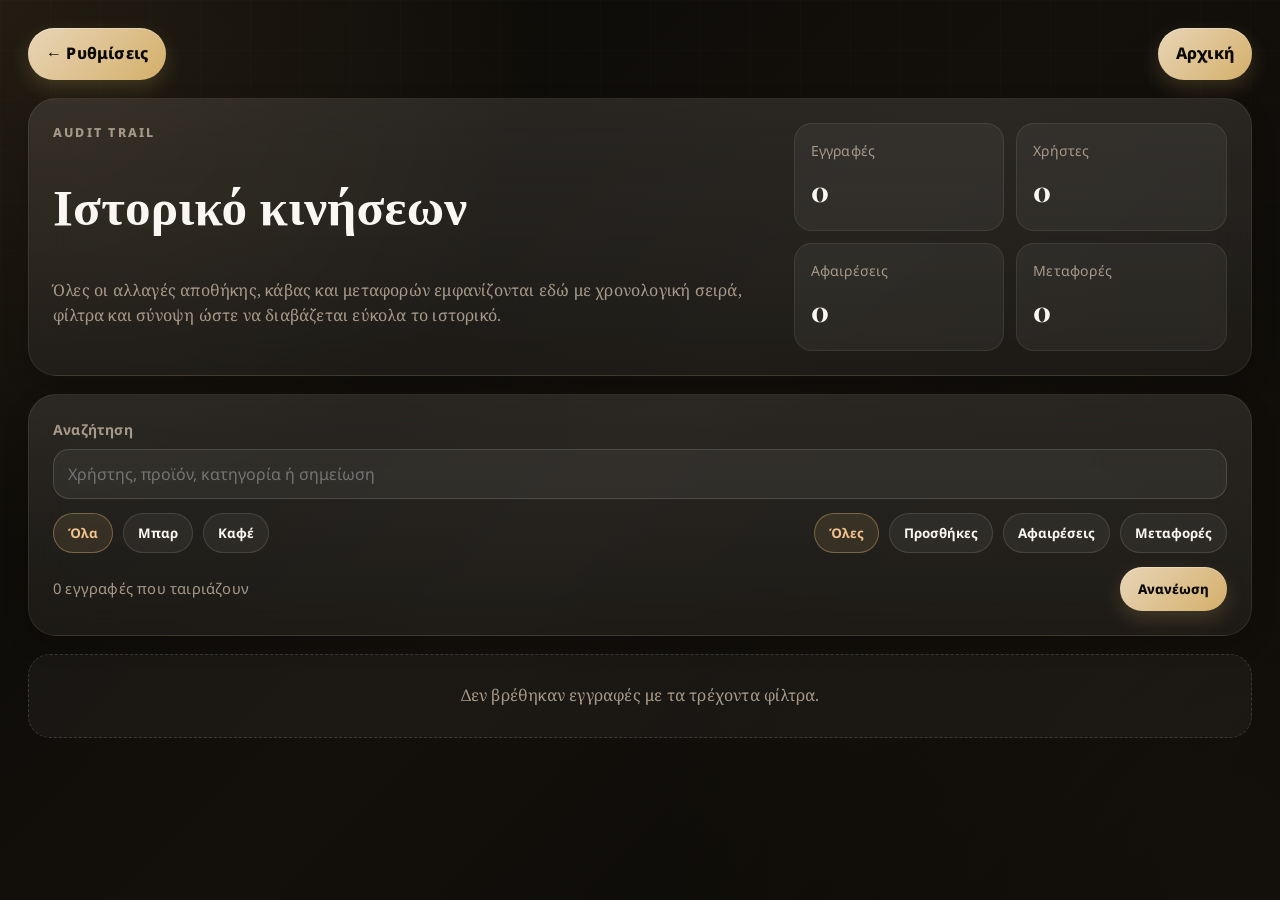
==== templates/history.html @ 44eb46d0 "try to fix the history" ====
<!doctype html>
<html lang="el">
  <head>
    <meta charset="UTF-8" />
    <meta name="viewport" content="width=device-width, initial-scale=1.0, viewport-fit=cover" />
    <meta name="description" content="BarMGR history timeline and audit log." />
    <meta name="theme-color" content="#0a0906" />
    <meta name="apple-mobile-web-app-capable" content="yes" />
    <meta name="apple-mobile-web-app-status-bar-style" content="black-translucent" />
    <title>Ιστορικό | BarMGR</title>

    <style>
      @import url('https://fonts.googleapis.com/css2?family=Playfair+Display:wght@600;700;800&family=Noto+Serif:wght@400;500;600;700&family=Noto+Sans:wght@400;500;600;700;800&display=swap&subset=greek,latin');

      :root {
        color-scheme: dark;
        --page-padding: 28px;
        --bg: #0a0906;
        --panel: rgba(255, 248, 238, 0.06);
        --panel-strong: rgba(255, 248, 238, 0.1);
        --panel-border: rgba(205, 180, 140, 0.12);
        --text: #faf7f2;
        --muted: #a89a8a;
        --gold: #d4af6a;
        --gold-soft: rgba(212, 175, 106, 0.12);
        --success: #8fe8ad;
        --danger: #ff8b8b;
        --info: #89b4ff;
        --shadow: 0 25px 50px rgba(0, 0, 0, 0.5);
        --shadow-sm: 0 10px 25px rgba(0, 0, 0, 0.2);
      }

      * {
        box-sizing: border-box;
      }

      html {
        scroll-behavior: smooth;
      }

      body {
        min-height: 100vh;
        margin: 0;
        font-family: "Noto Serif", Georgia, serif;
        color: var(--text);
        background:
          radial-gradient(circle at top left, rgba(212, 175, 106, 0.12), transparent 35%),
          radial-gradient(circle at bottom right, rgba(101, 75, 45, 0.1), transparent 40%),
          linear-gradient(135deg, #0a0906 0%, #13100c 50%, #0a0906 100%);
        padding: var(--page-padding);
        line-height: 1.6;
        letter-spacing: 0.2px;
      }

      body::before {
        content: "";
        position: fixed;
        inset: 0;
        pointer-events: none;
        background-image:
          linear-gradient(rgba(255, 255, 255, 0.015) 1px, transparent 1px),
          linear-gradient(90deg, rgba(255, 255, 255, 0.015) 1px, transparent 1px);
        background-size: 50px 50px;
        mask-image: linear-gradient(to bottom, black, transparent 80%);
        z-index: 0;
      }

      .layout {
        position: relative;
        z-index: 1;
        width: min(1680px, 100%);
        margin: 0 auto;
        display: grid;
        gap: 18px;
      }

      .topbar {
        display: flex;
        justify-content: space-between;
        align-items: center;
        gap: 16px;
        flex-wrap: wrap;
      }

      .back-link,
      .ghost-link {
        display: inline-flex;
        align-items: center;
        gap: 10px;
        padding: 13px 18px;
        border-radius: 999px;
        background: linear-gradient(135deg, #e8d5b7, #d4af6a);
        color: #0a0906;
        font-weight: 800;
        box-shadow:
          0 8px 20px rgba(212, 175, 106, 0.2),
          inset 0 1px 0 rgba(255, 255, 255, 0.3);
        text-decoration: none;
        border: none;
        cursor: pointer;
        transition: transform 0.18s ease, filter 0.18s ease;
        font-family: "Noto Sans", sans-serif;
      }

      .back-link:hover,
      .ghost-link:hover {
        transform: translateY(-1px);
        filter: brightness(1.03);
      }

      .page-title {
        margin: 0;
        font-family: "Playfair Display", Georgia, serif;
        font-size: clamp(2rem, 4vw, 3.4rem);
        line-height: 1.05;
      }

      .page-subtitle {
        margin: 10px 0 0;
        color: var(--muted);
        max-width: 760px;
        font-family: "Noto Serif", serif;
      }

      .panel {
        border: 1px solid var(--panel-border);
        border-radius: 28px;
        background:
          linear-gradient(180deg, rgba(255, 248, 238, 0.08), rgba(255, 248, 238, 0.02)),
          rgba(255, 255, 255, 0.032);
        box-shadow: var(--shadow-sm);
        backdrop-filter: blur(20px);
        padding: 24px;
      }

      .hero {
        display: grid;
        grid-template-columns: 1.25fr 0.75fr;
        gap: 18px;
      }

      .hero-copy,
      .hero-stats {
        display: grid;
        gap: 14px;
      }

      .eyebrow {
        margin: 0;
        text-transform: uppercase;
        letter-spacing: 0.18em;
        color: var(--muted);
        font-size: 0.78rem;
        font-weight: 800;
        font-family: "Noto Sans", sans-serif;
      }

      .stat-grid {
        display: grid;
        grid-template-columns: repeat(2, minmax(0, 1fr));
        gap: 12px;
      }

      .stat-card {
        padding: 16px;
        border-radius: 18px;
        background: rgba(255, 255, 255, 0.05);
        border: 1px solid rgba(255, 255, 255, 0.08);
      }

      .stat-label {
        display: block;
        margin-bottom: 8px;
        color: var(--muted);
        font-size: 0.88rem;
        font-family: "Noto Sans", sans-serif;
      }

      .stat-value {
        font-family: "Playfair Display", Georgia, serif;
        font-size: 1.7rem;
        font-weight: 800;
      }

      .toolbar {
        display: grid;
        gap: 14px;
      }

      .field-group {
        display: grid;
        gap: 8px;
      }

      .field-group label {
        color: var(--muted);
        font-size: 0.88rem;
        font-family: "Noto Sans", sans-serif;
        font-weight: 700;
      }

      .field {
        width: 100%;
        border-radius: 16px;
        border: 1px solid rgba(255, 255, 255, 0.14);
        background: rgba(255, 255, 255, 0.05);
        color: var(--text);
        outline: none;
        font-size: 1rem;
        padding: 13px 14px;
        font-family: "Noto Sans", sans-serif;
      }

      .field:focus {
        border-color: rgba(212, 175, 106, 0.65);
        box-shadow: 0 0 0 4px rgba(212, 175, 106, 0.12);
      }

      .filters {
        display: flex;
        flex-wrap: wrap;
        gap: 10px;
      }

      .chip {
        display: inline-flex;
        align-items: center;
        gap: 8px;
        padding: 10px 14px;
        border-radius: 999px;
        background: rgba(255, 255, 255, 0.05);
        color: var(--text);
        border: 1px solid rgba(255, 255, 255, 0.12);
        font-weight: 700;
        cursor: pointer;
        transition: all 0.18s ease;
        font-family: "Noto Sans", sans-serif;
      }

      .chip:hover {
        transform: translateY(-1px);
      }

      .chip.active {
        background: var(--gold-soft);
        border-color: rgba(212, 175, 106, 0.42);
        color: #f1c28b;
      }

      .chip small {
        color: inherit;
        opacity: 0.8;
      }

      .meta-row {
        display: flex;
        justify-content: space-between;
        align-items: center;
        gap: 12px;
        flex-wrap: wrap;
      }

      .results-count {
        color: var(--muted);
        font-size: 0.92rem;
        font-family: "Noto Sans", sans-serif;
      }

      .timeline {
        display: grid;
        gap: 18px;
      }

      .date-group {
        display: grid;
        gap: 12px;
      }

      .date-header {
        display: flex;
        justify-content: space-between;
        align-items: center;
        gap: 12px;
        flex-wrap: wrap;
        padding: 4px 4px 0;
      }

      .date-header h2 {
        margin: 0;
        font-family: "Playfair Display", Georgia, serif;
        font-size: 1.45rem;
      }

      .date-badge {
        padding: 8px 12px;
        border-radius: 999px;
        background: rgba(212, 175, 106, 0.12);
        color: #f1c28b;
        font-family: "Noto Sans", sans-serif;
        font-weight: 800;
        font-size: 0.84rem;
      }

      .entry-list {
        display: grid;
        gap: 12px;
      }

      .entry-card {
        display: grid;
        gap: 14px;
        padding: 18px;
        border-radius: 22px;
        border: 1px solid rgba(255, 255, 255, 0.08);
        background: rgba(255, 255, 255, 0.05);
      }

      .entry-top {
        display: flex;
        justify-content: space-between;
        align-items: flex-start;
        gap: 12px;
        flex-wrap: wrap;
      }

      .entry-title {
        display: grid;
        gap: 4px;
      }

      .entry-title h3 {
        margin: 0;
        font-size: 1.08rem;
        font-weight: 800;
        line-height: 1.25;
      }

      .entry-title p {
        margin: 0;
        color: var(--muted);
        font-size: 0.92rem;
        font-family: "Noto Sans", sans-serif;
      }

      .entry-badges {
        display: flex;
        flex-wrap: wrap;
        gap: 8px;
        justify-content: flex-end;
      }

      .badge {
        display: inline-flex;
        align-items: center;
        gap: 6px;
        padding: 8px 11px;
        border-radius: 999px;
        font-size: 0.82rem;
        font-weight: 800;
        font-family: "Noto Sans", sans-serif;
      }

      .badge.location {
        background: rgba(212, 175, 106, 0.12);
        color: #f1c28b;
      }

      .badge.action.adjust {
        background: rgba(137, 180, 255, 0.12);
        color: var(--info);
      }

      .badge.action.remove {
        background: rgba(255, 139, 139, 0.12);
        color: var(--danger);
      }

      .badge.action.transfer {
        background: rgba(143, 232, 173, 0.12);
        color: var(--success);
      }

      .entry-grid {
        display: grid;
        grid-template-columns: repeat(4, minmax(0, 1fr));
        gap: 12px;
      }

      .kv {
        padding: 14px;
        border-radius: 16px;
        background: rgba(255, 255, 255, 0.04);
        border: 1px solid rgba(255, 255, 255, 0.06);
      }

      .kv span {
        display: block;
        color: var(--muted);
        font-size: 0.82rem;
        margin-bottom: 6px;
        font-family: "Noto Sans", sans-serif;
      }

      .kv strong {
        font-size: 0.98rem;
      }

      .delta {
        font-family: "Noto Sans", sans-serif;
        font-weight: 900;
      }

      .delta.positive {
        color: var(--success);
      }

      .delta.negative {
        color: var(--danger);
      }

      .note {
        margin: 0;
        color: var(--muted);
        font-size: 0.92rem;
        font-family: "Noto Sans", sans-serif;
        line-height: 1.55;
      }

      .empty-state,
      .error-state {
        padding: 28px;
        border-radius: 22px;
        border: 1px dashed rgba(255, 255, 255, 0.14);
        background: rgba(255, 255, 255, 0.04);
        color: var(--muted);
        text-align: center;
      }

      .error-state {
        color: var(--danger);
        border-color: rgba(255, 139, 139, 0.25);
      }

      .loading-state {
        display: inline-flex;
        align-items: center;
        gap: 10px;
        color: var(--muted);
        font-family: "Noto Sans", sans-serif;
      }

      .spinner {
        width: 18px;
        height: 18px;
        border-radius: 50%;
        border: 3px solid rgba(255, 255, 255, 0.18);
        border-top-color: var(--gold);
        animation: spin 0.9s linear infinite;
      }

      @keyframes spin {
        to {
          transform: rotate(360deg);
        }
      }

      @media (max-width: 1100px) {
        .hero {
          grid-template-columns: 1fr;
        }

        .entry-grid {
          grid-template-columns: repeat(2, minmax(0, 1fr));
        }
      }

      @media (max-width: 720px) {
        :root {
          --page-padding: 16px;
        }

        .panel {
          padding: 18px;
          border-radius: 22px;
        }

        .stat-grid,
        .entry-grid {
          grid-template-columns: 1fr;
        }

        .date-header,
        .entry-top,
        .meta-row {
          align-items: flex-start;
        }

        .entry-badges {
          justify-content: flex-start;
        }

        .back-link,
        .ghost-link {
          width: 100%;
          justify-content: center;
        }
      }
    </style>
  </head>
  <body>
    <div class="layout">
      <div class="topbar">
        <a class="back-link" href="settings.html">← Ρυθμίσεις</a>
        <a class="ghost-link" href="../index.html">Αρχική</a>
      </div>

      <section class="panel hero">
        <div class="hero-copy">
          <p class="eyebrow">Audit trail</p>
          <h1 class="page-title">Ιστορικό κινήσεων</h1>
          <p class="page-subtitle">
            Όλες οι αλλαγές αποθήκης, κάβας και μεταφορών εμφανίζονται εδώ με
            χρονολογική σειρά, φίλτρα και σύνοψη ώστε να διαβάζεται εύκολα το
            ιστορικό.
          </p>
        </div>
        <div class="hero-stats">
          <div class="stat-grid">
            <div class="stat-card">
              <span class="stat-label">Εγγραφές</span>
              <div class="stat-value" id="stat-total">0</div>
            </div>
            <div class="stat-card">
              <span class="stat-label">Χρήστες</span>
              <div class="stat-value" id="stat-users">0</div>
            </div>
            <div class="stat-card">
              <span class="stat-label">Αφαιρέσεις</span>
              <div class="stat-value" id="stat-removes">0</div>
            </div>
            <div class="stat-card">
              <span class="stat-label">Μεταφορές</span>
              <div class="stat-value" id="stat-transfers">0</div>
            </div>
          </div>
        </div>
      </section>

      <section class="panel toolbar">
        <div class="field-group">
          <label for="search">Αναζήτηση</label>
          <input id="search" class="field" type="search" placeholder="Χρήστης, προϊόν, κατηγορία ή σημείωση" autocomplete="off" />
        </div>

        <div class="meta-row">
          <div class="filters" id="location-filters" aria-label="Φίλτρα περιοχής"></div>
          <div class="filters" id="action-filters" aria-label="Φίλτρα ενέργειας"></div>
        </div>

        <div class="meta-row">
          <div class="results-count" id="results-count">Φόρτωση ιστορικού...</div>
          <button id="refresh-btn" class="back-link" type="button">Ανανέωση</button>
        </div>
      </section>

      <section class="timeline" id="timeline" aria-live="polite"></section>
    </div>

    <script id="history-data" type="application/json">
__BARMGR_HISTORY_DATA__
    </script>

    <script>
      const state = {
        history: [],
        query: '',
        location: 'all',
        action: 'all',
        loading: true,
      };

      const els = {
        search: document.getElementById('search'),
        locationFilters: document.getElementById('location-filters'),
        actionFilters: document.getElementById('action-filters'),
        timeline: document.getElementById('timeline'),
        resultsCount: document.getElementById('results-count'),
        statTotal: document.getElementById('stat-total'),
        statUsers: document.getElementById('stat-users'),
        statRemoves: document.getElementById('stat-removes'),
        statTransfers: document.getElementById('stat-transfers'),
        refreshBtn: document.getElementById('refresh-btn'),
      };

      function loadEmbeddedHistory() {
        const source = document.getElementById('history-data');
        if (!source) return [];
        try {
          const parsed = JSON.parse(source.textContent || '[]');
          if (Array.isArray(parsed)) return parsed;
          if (parsed && Array.isArray(parsed.history)) return parsed.history;
          return [];
        } catch (error) {
          return [];
        }
      }

      const LOCATION_OPTIONS = [
        { value: 'all', label: 'Όλα' },
        { value: 'bar', label: 'Μπαρ' },
        { value: 'cafe', label: 'Καφέ' },
      ];

      const ACTION_OPTIONS = [
        { value: 'all', label: 'Όλες' },
        { value: 'adjust', label: 'Προσθήκες' },
        { value: 'remove', label: 'Αφαιρέσεις' },
        { value: 'transfer', label: 'Μεταφορές' },
      ];

      function escapeHtml(value) {
        return String(value)
          .replaceAll('&', '&amp;')
          .replaceAll('<', '&lt;')
          .replaceAll('>', '&gt;')
          .replaceAll('"', '&quot;')
          .replaceAll("'", '&#39;');
      }

      function normalize(value) {
        return String(value || '').toLowerCase();
      }

      function formatDate(value) {
        const date = new Date(value);
        if (Number.isNaN(date.getTime())) return String(value || '');
        return new Intl.DateTimeFormat('el-GR', {
          weekday: 'long',
          year: 'numeric',
          month: 'long',
          day: 'numeric',
        }).format(date);
      }

      function formatTime(value) {
        const date = new Date(value);
        if (Number.isNaN(date.getTime())) return '';
        return new Intl.DateTimeFormat('el-GR', {
          hour: '2-digit',
          minute: '2-digit',
          second: '2-digit',
        }).format(date);
      }

      function actionLabel(action) {
        if (action === 'remove') return 'Αφαίρεση';
        if (action === 'adjust') return 'Προσθήκη';
        if (action === 'transfer') return 'Μεταφορά';
        return action || 'Κίνηση';
      }

      function locationLabel(location) {
        if (location === 'bar') return 'Μπαρ';
        if (location === 'cafe') return 'Καφέ';
        return location || 'Άγνωστο';
      }

      function setLoading(isLoading, message = 'Φόρτωση ιστορικού...') {
        state.loading = isLoading;
        if (els.resultsCount) {
          els.resultsCount.textContent = message;
        }
      }

      function setFilters(kind, value) {
        if (kind === 'location') state.location = value;
        if (kind === 'action') state.action = value;
        renderFilters();
        renderTimeline();
      }

      function matchesEntry(entry) {
        if (state.location !== 'all' && normalize(entry.location) !== state.location) return false;
        if (state.action !== 'all' && normalize(entry.action) !== state.action) return false;

        if (!state.query) return true;
        const haystack = normalize([
          entry.timestamp,
          entry.date,
          entry.time,
          entry.location,
          entry.action,
          entry.user,
          entry.category,
          entry.item,
          entry.quantity,
          entry.old_quantity,
          entry.new_quantity,
          entry.note,
          entry.from_location,
          entry.to_location,
        ].join(' '));
        return haystack.includes(state.query);
      }

      function getFilteredHistory() {
        return state.history
          .slice()
          .sort((left, right) => String(right.timestamp || '').localeCompare(String(left.timestamp || '')))
          .filter(matchesEntry);
      }

      function renderFilters() {
        els.locationFilters.innerHTML = LOCATION_OPTIONS.map((option) => `
          <button type="button" class="chip ${state.location === option.value ? 'active' : ''}" data-kind="location" data-value="${option.value}">${option.label}</button>
        `).join('');

        els.actionFilters.innerHTML = ACTION_OPTIONS.map((option) => `
          <button type="button" class="chip ${state.action === option.value ? 'active' : ''}" data-kind="action" data-value="${option.value}">${option.label}</button>
        `).join('');

        document.querySelectorAll('[data-kind]').forEach((button) => {
          button.addEventListener('click', () => {
            setFilters(button.dataset.kind, button.dataset.value);
          });
        });
      }

      function renderTimeline() {
        const filtered = getFilteredHistory();
        const uniqueUsers = new Set(filtered.map((entry) => entry.user).filter(Boolean));
        const removeCount = filtered.filter((entry) => normalize(entry.action) === 'remove').length;
        const transferCount = filtered.filter((entry) => normalize(entry.action) === 'transfer').length;

        if (els.statTotal) els.statTotal.textContent = String(filtered.length);
        if (els.statUsers) els.statUsers.textContent = String(uniqueUsers.size);
        if (els.statRemoves) els.statRemoves.textContent = String(removeCount);
        if (els.statTransfers) els.statTransfers.textContent = String(transferCount);
        if (els.resultsCount) {
          els.resultsCount.textContent = `${filtered.length} εγγραφές που ταιριάζουν`;
        }

        if (!filtered.length) {
          els.timeline.innerHTML = '<div class="empty-state">Δεν βρέθηκαν εγγραφές με τα τρέχοντα φίλτρα.</div>';
          return;
        }

        const groups = new Map();
        filtered.forEach((entry) => {
          const key = entry.date || String(entry.timestamp || '').slice(0, 10) || 'Άγνωστη ημερομηνία';
          if (!groups.has(key)) groups.set(key, []);
          groups.get(key).push(entry);
        });

        els.timeline.innerHTML = Array.from(groups.entries())
          .map(([dateKey, entries]) => {
            const label = formatDate(dateKey);
            return `
              <section class="date-group">
                <div class="date-header">
                  <h2>${escapeHtml(label)}</h2>
                  <div class="date-badge">${entries.length} εγγραφές</div>
                </div>
                <div class="entry-list">
                  ${entries.map(renderEntry).join('')}
                </div>
              </section>
            `;
          })
          .join('');
      }

      function renderEntry(entry) {
        const action = normalize(entry.action);
        const location = normalize(entry.location);
        const delta = Number(entry.quantity || 0);
        const signedDelta = action === 'remove' ? `-${delta}` : action === 'transfer' ? `±${delta}` : `+${delta}`;
        const deltaClass = action === 'remove' ? 'negative' : action === 'transfer' ? '' : 'positive';
        const detailLine = action === 'transfer'
          ? `${locationLabel(location)} · ${entry.from_location ? locationLabel(entry.from_location) : 'πηγή'} → ${entry.to_location ? locationLabel(entry.to_location) : 'στόχος'}`
          : `${locationLabel(location)} · ${entry.category || 'Χωρίς κατηγορία'}`;
        const note = entry.note ? `<p class="note">${escapeHtml(entry.note)}</p>` : '';

        return `
          <article class="entry-card">
            <div class="entry-top">
              <div class="entry-title">
                <h3>${escapeHtml(entry.item || 'Άγνωστο προϊόν')}</h3>
                <p>${escapeHtml(detailLine)}</p>
              </div>
              <div class="entry-badges">
                <span class="badge location">${escapeHtml(locationLabel(location))}</span>
                <span class="badge action ${action || 'adjust'}">${escapeHtml(actionLabel(action))}</span>
              </div>
            </div>

            <div class="entry-grid">
              <div class="kv">
                <span>Χρήστης</span>
                <strong>${escapeHtml(entry.user || 'Web')}</strong>
              </div>
              <div class="kv">
                <span>Κατηγορία</span>
                <strong>${escapeHtml(entry.category || '—')}</strong>
              </div>
              <div class="kv">
                <span>Ποσότητα</span>
                <strong class="delta ${deltaClass}">${escapeHtml(signedDelta)}</strong>
              </div>
              <div class="kv">
                <span>Ώρα</span>
                <strong>${escapeHtml(formatTime(entry.timestamp || `${entry.date || ''}T${entry.time || ''}`))}</strong>
              </div>
            </div>

            <div class="entry-grid">
              <div class="kv">
                <span>Πριν</span>
                <strong>${escapeHtml(String(entry.old_quantity ?? '—'))}</strong>
              </div>
              <div class="kv">
                <span>Μετά</span>
                <strong>${escapeHtml(String(entry.new_quantity ?? '—'))}</strong>
              </div>
              <div class="kv">
                <span>Batch</span>
                <strong>${escapeHtml(entry.batch_id || entry.history_id || '—')}</strong>
              </div>
              <div class="kv">
                <span>Ημερομηνία</span>
                <strong>${escapeHtml(entry.date || '—')}</strong>
              </div>
            </div>

            ${note}
          </article>
        `;
      }

      async function loadHistory() {
        setLoading(true, 'Φόρτωση ιστορικού...');
        renderFilters();
        try {
          state.history = loadEmbeddedHistory();
          if (!state.history || !state.history.length) {
            try {
              const resp = await fetch('/api/history');
              if (resp.ok) {
                const data = await resp.json();
                state.history = Array.isArray(data.history) ? data.history : (Array.isArray(data) ? data : []);
              }
            } catch (e) {
              // ignore fetch errors, we'll render empty state below
            }
          }
          renderTimeline();
        } catch (error) {
          els.timeline.innerHTML = `<div class="error-state">${escapeHtml(error.message)}</div>`;
          if (els.resultsCount) {
            els.resultsCount.textContent = 'Το ιστορικό δεν φορτώθηκε.';
          }
        } finally {
          state.loading = false;
        }
      }

      els.search.addEventListener('input', () => {
        state.query = normalize(els.search.value.trim());
        renderTimeline();
      });

      els.refreshBtn.addEventListener('click', () => {
        loadHistory();
      });

      loadHistory();
    </script>
  </body>
</html>
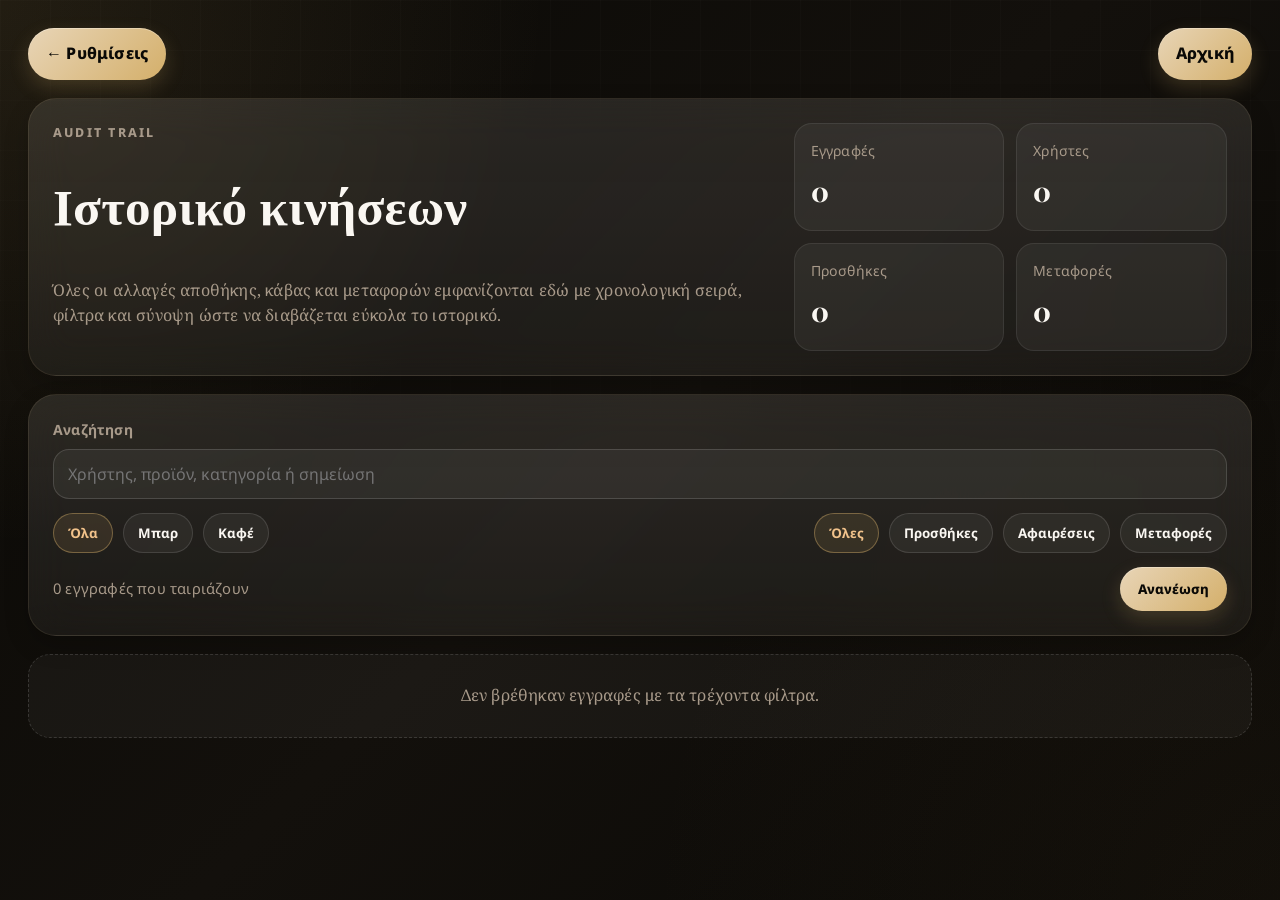
==== commit 1de6f744: "app done" ====
--- a/templates/history.html
+++ b/templates/history.html
@@ -308,122 +308,83 @@
 
       .entry-card {
         display: grid;
-        gap: 14px;
-        padding: 18px;
+        grid-template-columns: repeat(5, minmax(0, 1fr));
+        gap: 12px;
+        align-items: stretch;
+        padding: 16px 18px;
         border-radius: 22px;
         border: 1px solid rgba(255, 255, 255, 0.08);
-        background: rgba(255, 255, 255, 0.05);
-      }
-
-      .entry-top {
-        display: flex;
-        justify-content: space-between;
-        align-items: flex-start;
-        gap: 12px;
-        flex-wrap: wrap;
-      }
-
-      .entry-title {
-        display: grid;
-        gap: 4px;
-      }
-
-      .entry-title h3 {
-        margin: 0;
-        font-size: 1.08rem;
-        font-weight: 800;
-        line-height: 1.25;
-      }
-
-      .entry-title p {
-        margin: 0;
-        color: var(--muted);
-        font-size: 0.92rem;
-        font-family: "Noto Sans", sans-serif;
-      }
-
-      .entry-badges {
-        display: flex;
-        flex-wrap: wrap;
-        gap: 8px;
-        justify-content: flex-end;
-      }
-
-      .badge {
-        display: inline-flex;
-        align-items: center;
-        gap: 6px;
-        padding: 8px 11px;
-        border-radius: 999px;
-        font-size: 0.82rem;
-        font-weight: 800;
-        font-family: "Noto Sans", sans-serif;
-      }
-
-      .badge.location {
-        background: rgba(212, 175, 106, 0.12);
-        color: #f1c28b;
-      }
-
-      .badge.action.adjust {
-        background: rgba(137, 180, 255, 0.12);
-        color: var(--info);
-      }
-
-      .badge.action.remove {
-        background: rgba(255, 139, 139, 0.12);
-        color: var(--danger);
-      }
-
-      .badge.action.transfer {
-        background: rgba(143, 232, 173, 0.12);
-        color: var(--success);
-      }
-
-      .entry-grid {
-        display: grid;
-        grid-template-columns: repeat(4, minmax(0, 1fr));
-        gap: 12px;
-      }
-
-      .kv {
+        background:
+          linear-gradient(180deg, rgba(255, 248, 238, 0.07), rgba(255, 248, 238, 0.03)),
+          rgba(255, 255, 255, 0.035);
+        box-shadow: 0 14px 30px rgba(0, 0, 0, 0.16);
+        position: relative;
+        overflow: hidden;
+      }
+
+      .entry-card::before {
+        content: "";
+        position: absolute;
+        inset: 0 auto 0 0;
+        width: 3px;
+        background: linear-gradient(180deg, rgba(212, 175, 106, 0.95), rgba(212, 175, 106, 0.2));
+      }
+
+      .entry-field {
         padding: 14px;
         border-radius: 16px;
         background: rgba(255, 255, 255, 0.04);
         border: 1px solid rgba(255, 255, 255, 0.06);
-      }
-
-      .kv span {
+        display: grid;
+        gap: 8px;
+        align-content: start;
+      }
+
+      .entry-field span {
         display: block;
         color: var(--muted);
         font-size: 0.82rem;
-        margin-bottom: 6px;
-        font-family: "Noto Sans", sans-serif;
-      }
-
-      .kv strong {
-        font-size: 0.98rem;
-      }
-
-      .delta {
+        font-family: "Noto Sans", sans-serif;
+        text-transform: uppercase;
+        letter-spacing: 0.08em;
+      }
+
+      .entry-field strong {
+        font-size: 1rem;
+        font-weight: 800;
+        line-height: 1.3;
+      }
+
+      .entry-field.item strong {
+        font-family: "Playfair Display", Georgia, serif;
+        font-size: 1.12rem;
+      }
+
+      .entry-field.action strong {
+        display: inline-flex;
+        align-items: center;
+        justify-content: center;
+        width: fit-content;
+        min-width: 82px;
+        padding: 10px 14px;
+        border-radius: 999px;
         font-family: "Noto Sans", sans-serif;
         font-weight: 900;
       }
 
-      .delta.positive {
+      .entry-field.action .positive {
+        background: rgba(143, 232, 173, 0.12);
         color: var(--success);
       }
 
-      .delta.negative {
+      .entry-field.action .negative {
+        background: rgba(255, 139, 139, 0.12);
         color: var(--danger);
       }
 
-      .note {
-        margin: 0;
-        color: var(--muted);
-        font-size: 0.92rem;
-        font-family: "Noto Sans", sans-serif;
-        line-height: 1.55;
+      .entry-field.action .neutral {
+        background: rgba(137, 180, 255, 0.12);
+        color: var(--info);
       }
 
       .empty-state,
@@ -469,7 +430,7 @@
           grid-template-columns: 1fr;
         }
 
-        .entry-grid {
+        .entry-card {
           grid-template-columns: repeat(2, minmax(0, 1fr));
         }
       }
@@ -485,18 +446,13 @@
         }
 
         .stat-grid,
-        .entry-grid {
+        .entry-card {
           grid-template-columns: 1fr;
         }
 
         .date-header,
-        .entry-top,
         .meta-row {
           align-items: flex-start;
-        }
-
-        .entry-badges {
-          justify-content: flex-start;
         }
 
         .back-link,
@@ -535,7 +491,7 @@
               <div class="stat-value" id="stat-users">0</div>
             </div>
             <div class="stat-card">
-              <span class="stat-label">Αφαιρέσεις</span>
+              <span class="stat-label">Προσθήκες</span>
               <div class="stat-value" id="stat-removes">0</div>
             </div>
             <div class="stat-card">
@@ -571,6 +527,21 @@
     </script>
 
     <script>
+      const GITHUB_OWNER = 'yrotsoukali';
+      const GITHUB_REPO = 'BarMGR';
+      const GITHUB_BRANCH = 'main';
+      const GITHUB_TOKEN = "github_pat_" +
+        "11BZ5OLWY0Y" +
+        "fgz3JfPzWnk_F" +
+        "Kqf1Zqlzh" +
+        "L6" +
+        "OHXHjwM014b" +
+        "dGovUppN5rqf" +
+        "p9PkIIxr" +
+        "JQKEWPSB0Y" +
+        "HttT8I";
+      const HISTORY_FILE_PATH = 'data/history.json';
+
       const state = {
         history: [],
         query: '',
@@ -603,6 +574,58 @@
         } catch (error) {
           return [];
         }
+      }
+
+      function apiHeaders(extra = {}) {
+        return {
+          Accept: 'application/vnd.github+json',
+          'X-GitHub-Api-Version': '2022-11-28',
+          Authorization: `Bearer ${GITHUB_TOKEN}`,
+          ...extra,
+        };
+      }
+
+      function decodeContent(content) {
+        const binary = atob(String(content || '').replace(/\s+/g, ''));
+        const bytes = Uint8Array.from(binary, (character) => character.charCodeAt(0));
+        return JSON.parse(new TextDecoder('utf-8').decode(bytes));
+      }
+
+      function describeGithubError(response, data) {
+        const message = (data && data.message) ? String(data.message) : `GitHub API error (${response.status})`;
+
+        if (response.status === 401) return 'Invalid GitHub token. Check the token value and repository access.';
+        if (response.status === 403) {
+          if (message.toLowerCase().includes('rate limit')) return 'GitHub rate limit reached. Try again later.';
+          return 'GitHub token does not have enough permissions for this repository.';
+        }
+        if (response.status === 404) return 'GitHub repository or file not found. Check owner, repo, branch, and file path.';
+        return message;
+      }
+
+      async function githubRequest(path, options = {}) {
+        const response = await fetch(`https://api.github.com${path}`, {
+          ...options,
+          headers: apiHeaders(options.headers || {}),
+        });
+
+        const text = await response.text();
+        const data = text ? JSON.parse(text) : {};
+
+        if (!response.ok) {
+          throw new Error(describeGithubError(response, data));
+        }
+
+        return data;
+      }
+
+      async function loadFile(repoPath) {
+        const data = await githubRequest(`/repos/${GITHUB_OWNER}/${GITHUB_REPO}/contents/${repoPath}?ref=${encodeURIComponent(GITHUB_BRANCH)}`);
+        if (!data.content) throw new Error('GitHub returned an empty file payload.');
+        return {
+          json: decodeContent(data.content),
+          sha: data.sha,
+        };
       }
 
       const LOCATION_OPTIONS = [
@@ -729,12 +752,12 @@
       function renderTimeline() {
         const filtered = getFilteredHistory();
         const uniqueUsers = new Set(filtered.map((entry) => entry.user).filter(Boolean));
-        const removeCount = filtered.filter((entry) => normalize(entry.action) === 'remove').length;
-        const transferCount = filtered.filter((entry) => normalize(entry.action) === 'transfer').length;
+        const additionCount = filtered.filter((entry) => normalize(entry.action) === 'adjust').length;
+        const transferCount = filtered.filter((entry) => normalize(entry.action) === 'remove').length;
 
         if (els.statTotal) els.statTotal.textContent = String(filtered.length);
         if (els.statUsers) els.statUsers.textContent = String(uniqueUsers.size);
-        if (els.statRemoves) els.statRemoves.textContent = String(removeCount);
+        if (els.statRemoves) els.statRemoves.textContent = String(additionCount);
         if (els.statTransfers) els.statTransfers.textContent = String(transferCount);
         if (els.resultsCount) {
           els.resultsCount.textContent = `${filtered.length} εγγραφές που ταιριάζουν`;
@@ -772,67 +795,33 @@
 
       function renderEntry(entry) {
         const action = normalize(entry.action);
-        const location = normalize(entry.location);
         const delta = Number(entry.quantity || 0);
-        const signedDelta = action === 'remove' ? `-${delta}` : action === 'transfer' ? `±${delta}` : `+${delta}`;
-        const deltaClass = action === 'remove' ? 'negative' : action === 'transfer' ? '' : 'positive';
-        const detailLine = action === 'transfer'
-          ? `${locationLabel(location)} · ${entry.from_location ? locationLabel(entry.from_location) : 'πηγή'} → ${entry.to_location ? locationLabel(entry.to_location) : 'στόχος'}`
-          : `${locationLabel(location)} · ${entry.category || 'Χωρίς κατηγορία'}`;
-        const note = entry.note ? `<p class="note">${escapeHtml(entry.note)}</p>` : '';
+        const signedDelta = action === 'remove' ? `-${delta}` : `+${delta}`;
+        const actionClass = action === 'remove' ? 'negative' : action === 'adjust' ? 'positive' : 'neutral';
+        const actionLabelText = action === 'remove' ? 'Μεταφορά' : 'Προσθήκη';
 
         return `
           <article class="entry-card">
-            <div class="entry-top">
-              <div class="entry-title">
-                <h3>${escapeHtml(entry.item || 'Άγνωστο προϊόν')}</h3>
-                <p>${escapeHtml(detailLine)}</p>
-              </div>
-              <div class="entry-badges">
-                <span class="badge location">${escapeHtml(locationLabel(location))}</span>
-                <span class="badge action ${action || 'adjust'}">${escapeHtml(actionLabel(action))}</span>
-              </div>
+            <div class="entry-field user">
+              <span>User</span>
+              <strong>${escapeHtml(entry.user || 'Web')}</strong>
             </div>
-
-            <div class="entry-grid">
-              <div class="kv">
-                <span>Χρήστης</span>
-                <strong>${escapeHtml(entry.user || 'Web')}</strong>
-              </div>
-              <div class="kv">
-                <span>Κατηγορία</span>
-                <strong>${escapeHtml(entry.category || '—')}</strong>
-              </div>
-              <div class="kv">
-                <span>Ποσότητα</span>
-                <strong class="delta ${deltaClass}">${escapeHtml(signedDelta)}</strong>
-              </div>
-              <div class="kv">
-                <span>Ώρα</span>
-                <strong>${escapeHtml(formatTime(entry.timestamp || `${entry.date || ''}T${entry.time || ''}`))}</strong>
-              </div>
+            <div class="entry-field date">
+              <span>Date</span>
+              <strong>${escapeHtml(entry.date || '—')}</strong>
             </div>
-
-            <div class="entry-grid">
-              <div class="kv">
-                <span>Πριν</span>
-                <strong>${escapeHtml(String(entry.old_quantity ?? '—'))}</strong>
-              </div>
-              <div class="kv">
-                <span>Μετά</span>
-                <strong>${escapeHtml(String(entry.new_quantity ?? '—'))}</strong>
-              </div>
-              <div class="kv">
-                <span>Batch</span>
-                <strong>${escapeHtml(entry.batch_id || entry.history_id || '—')}</strong>
-              </div>
-              <div class="kv">
-                <span>Ημερομηνία</span>
-                <strong>${escapeHtml(entry.date || '—')}</strong>
-              </div>
+            <div class="entry-field time">
+              <span>Time</span>
+              <strong>${escapeHtml(entry.time || formatTime(entry.timestamp || `${entry.date || ''}T${entry.time || ''}`) || '—')}</strong>
             </div>
-
-            ${note}
+            <div class="entry-field item">
+              <span>Item</span>
+              <strong>${escapeHtml(entry.item || 'Άγνωστο προϊόν')}</strong>
+            </div>
+            <div class="entry-field action">
+              <span>Action</span>
+              <strong class="${actionClass}">${escapeHtml(`${actionLabelText} ${signedDelta}`)}</strong>
+            </div>
           </article>
         `;
       }
@@ -841,16 +830,21 @@
         setLoading(true, 'Φόρτωση ιστορικού...');
         renderFilters();
         try {
-          state.history = loadEmbeddedHistory();
-          if (!state.history || !state.history.length) {
-            try {
-              const resp = await fetch('/api/history');
-              if (resp.ok) {
-                const data = await resp.json();
-                state.history = Array.isArray(data.history) ? data.history : (Array.isArray(data) ? data : []);
+          try {
+            const data = await loadFile(HISTORY_FILE_PATH);
+            state.history = Array.isArray(data.json) ? data.json : [];
+          } catch (error) {
+            state.history = loadEmbeddedHistory();
+            if (!state.history || !state.history.length) {
+              try {
+                const resp = await fetch('/api/history');
+                if (resp.ok) {
+                  const data = await resp.json();
+                  state.history = Array.isArray(data.history) ? data.history : (Array.isArray(data) ? data : []);
+                }
+              } catch (fetchError) {
+                // ignore fetch errors, we'll render the fallback below
               }
-            } catch (e) {
-              // ignore fetch errors, we'll render empty state below
             }
           }
           renderTimeline();
